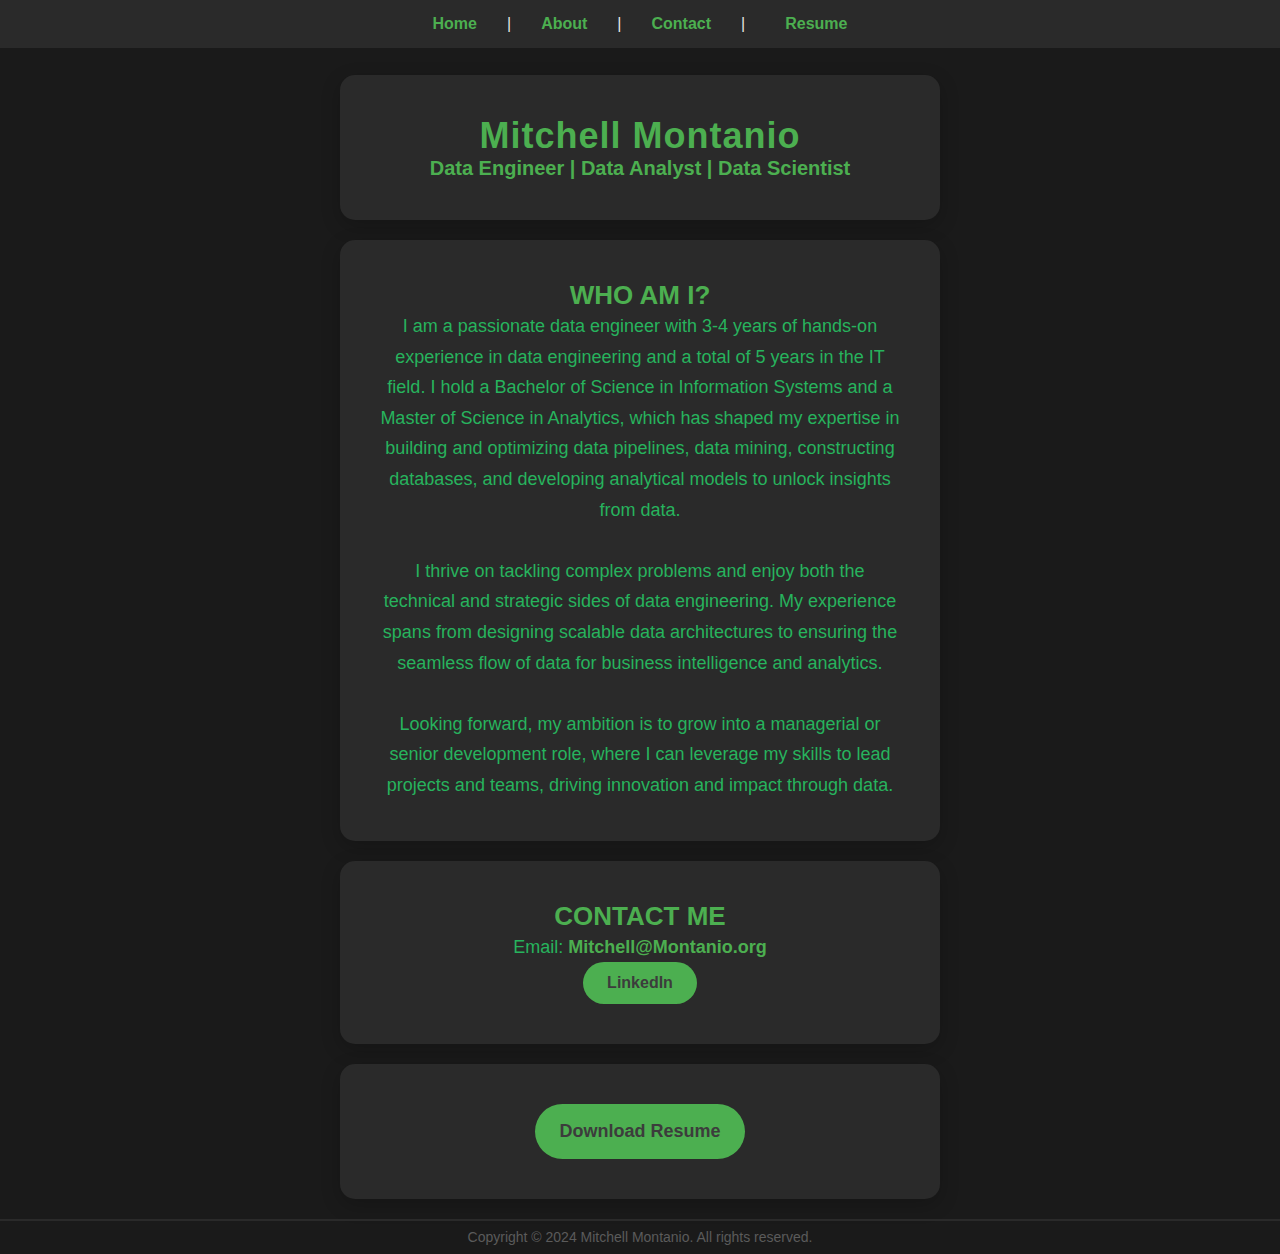
==== index.html @ 1fa98977 "comments and copyright adjustment" ====
<!DOCTYPE html>
<html lang="en">
<head>
    <meta charset="UTF-8">
    <meta name="viewport" content="width=device-width, initial-scale=1.0">
    <title>Mitchell Montanio | Professional Data Engineer</title>
    <meta name="description" content="Welcome to Mitchell Montanio's website. Find contact details, and more soon, of an experienced Data Engineer, Analyst, and Scientist.">

    <link rel="icon" type="image/png" href="images/m_favicon.png">
    <link rel="canonical" href="https://www.montanio.org/">
    <link rel="stylesheet" href="css/styles.css">

    <!-- JSON-LD Markup -->
    <script type="application/ld+json">
        {
          "@context": "https://schema.org",
          "@type": "Person",
          "name": "Mitchell Montanio",
          "jobTitle": "Data Engineer",
          "url": "www.montanio.org",
          "email": "mailto:mitchell@montanio.org",
          "sameAs": [
            "https://www.linkedin.com/in/mitchell-montanio-95920b151/"
          ]
        }
    </script>
</head>
<body>
    <!-- Container for entire page -->
    <div class="page-container">
        <!-- Header -->
        <header class="navbar">
            <!-- <h1>Website Title</h1> -->
            <ul class="nav-links">
                <li><a href="#home">Home</a></li>
                <li>|</li>
                <li><a href="#about">About</a></li>
                <li>|</li>
                <li><a href="#contact">Contact</a></li>
                <li>|</li>
                <li><a href="#resume">Resume</a></li>
            </ul>
        </header>

        <!-- Main Content -->
        <main class="content">
            <div class="parent-container">
                <div class="container" id="home">
                    <h1>Mitchell Montanio</h1>
                    <h3>Data Engineer | Data Analyst | Data Scientist</h3>
                </div>
                <div class="container" id="about">
                    <h2>WHO AM I?</h2>
                    <p>
                        I am a passionate data engineer with 3-4 years of hands-on experience in data engineering and a total of 5 years in the IT field. I hold a Bachelor of Science in Information Systems and a Master of Science in Analytics, which has shaped my expertise in building and optimizing data pipelines, data mining, constructing databases, and developing analytical models to unlock insights from data.<br><br>
                        
                        I thrive on tackling complex problems and enjoy both the technical and strategic sides of data engineering. My experience spans from designing scalable data architectures to ensuring the seamless flow of data for business intelligence and analytics.<br><br>
                        
                        Looking forward, my ambition is to grow into a managerial or senior development role, where I can leverage my skills to lead projects and teams, driving innovation and impact through data.
                    </p>
                    
                </div>
                <div class="container" id="contact">
                    <h2>CONTACT ME</h2>
                    <p>Email: <a href="mailto:mitchell@montanio.org">Mitchell@Montanio.org</a></p>
                    <!-- <p class="social-links"> -->
                        <a href="https://www.linkedin.com/in/mitchell-montanio-95920b151/" target="_blank", class="button-link">LinkedIn</a>
                    <!-- </p> -->
                </div>
                <div class="container" id="resume">
                    <p><a href="documents/resume.pdf" target="_blank" class="button-link">Download Resume</a></p>
                </div>
            </div>
        </main>

        <!-- Footer -->
        <hr class="custom-hr">
        
        <footer class="footer">
            <div class="footer-container">
                <p>Copyright &copy; 2024 Mitchell Montanio. All rights reserved.</p>
            </div>
        </footer>
    </div>

    <!-- JavaScript -->
    <script>
        document.querySelectorAll('.nav-links a').forEach(anchor => {
            anchor.addEventListener('click', function (e) {
                e.preventDefault();

                const targetId = this.getAttribute('href');
                const targetElement = document.querySelector(targetId);

                const offsetPosition = targetElement.getBoundingClientRect().top + window.pageYOffset - 80; // Adjust the offset value

                window.scrollTo({
                    top: offsetPosition,
                    behavior: 'smooth' // Smooth scrolling effect
                });
            });
        });
    </script>
</body>
</html>
---- css/styles.css ----
/* Reset CSS */
* {
    margin: 0;
    padding: 0;
    box-sizing: border-box; /* Ensures padding and border are included in the width */
}

/* Flexbox layout for the entire page */
.page-container {
    display: flex;
    flex-direction: column;
    min-height: 100vh; /* Ensure the page container takes the full viewport height */
}

/* General Styles */
html, body {
    height: 100%;
    margin: 0; 
    display: flex; 
    flex-direction: column;
}

body {
    font-family: 'Helvetica Neue', Arial, sans-serif;
    background-color: #1a1a1a; /* Dark background */
    color: #E5E5E5; /* Light grey for text */
}

/* Header Class */
.header {
    padding: 20px;
    flex-shrink: 0; /* Prevent header from shrinking */
}

/* Navbar Styles */
.navbar {
    position: fixed; /* Fixes the navbar to the top */
    top: 0; /* Position at the top */
    left: 0; /* Align to the left */
    right: 0; /* Align to the right */
    background-color: #2a2a2a; /* Dark background for the navbar */
    padding: 15px; /* Spacing around the navbar */
    text-align: center; /* Center the items */
    z-index: 1000; /* Ensure it is above other content */
    width: 100%;
    overflow: hidden;
}

/* Navigation Links */
.nav-links {
    list-style: none; /* Remove bullets from list */
    padding: 0; /* Remove default padding */
    margin: 0;
    display: flex; /* Use flexbox for horizontal layout */
    justify-content: center; /* Center items */
    align-items: center; /* Align items vertically */
    flex-wrap: wrap;
}

/* Navigation Link Styles */
.nav-links li {
    margin: 0 10px; /* Space between items */
}

.nav-links a {
    color: #4CAF50; /* Color for links */
    text-decoration: none; /* Remove underline */
    font-weight: bold; /* Bold text */
    transition: color 0.3s ease; /* Smooth color transition */
}

.nav-links a:hover {
    color: #76c7c0; /* Change color on hover */
}

/* Separator Styles */
.nav-links li:not(:last-child) {
    position: relative; /* Required for proper placement of separator */
    padding-right: 10px; /* Space between link and separator */
}

.nav-links li:last-child {
    padding-left: 10px; /* Space before the last item */
}

/* Main Content Container */
.parent-container {
    flex: 1; /* Allow parent container to grow and fill space */
    margin-top: 75px;
}

/* Container for the content */
.container {
    background-color: #2a2a2a; /* Dark grey background */
    padding: 40px;
    border-radius: 15px;
    box-shadow: 0 6px 20px rgba(0, 0, 0, 0.2);
    max-width: 600px;
    text-align: center;
    transition: transform 0.4s ease, box-shadow 0.4s ease;
    width: 100%; /* Ensure it stretches across */
    margin: 20px auto; /* Center container with margin */
}

/* Hover effect */
.container:hover {
    transform: translateY(-5px);
    box-shadow: 0 10px 30px rgba(0, 0, 0, 0.3);
}

/* Heading and Subheading Styles */
h1 {
    font-size: 36px;
    color: #4CAF50; /* Dark green for main heading */
    letter-spacing: 1px;
}

h2 {
    font-size: 26px;
    color: #4CAF50; /* Dark green */
}

h3 {
    font-size: 20px;
    color: #4CAF50; /* Dark green */
}

/* Paragraph Styles */
p {
    font-size: 18px;
    color: #27b35d; /* Lighter greenish color */
    line-height: 1.7;
}

/* Link Styles */
a {
    color: #4CAF50; /* Teal for links */
    text-decoration: none;
    font-weight: 600;
}

a:hover {
    text-decoration: underline;
    color: #76c7c0; /* Dark green on hover */
}

/* Button-like link for the resume */
.button-link {
    display: inline-block;
    padding: 12px 24px;
    border-radius: 30px;
    background-color: #4CAF50; /* Dark background for button */
    color: #3c3c3c; /* Teal for button text */
    font-weight: bold;
    transition: background-color 0.3s ease;
}

.button-link:hover {
    background-color: #76c7c0; /* Dark green hover effect */
    color: #1a1a1a; /* Dark text color */
}

/* Social Media Icons */
.social-links a {
    margin: 0 15px;
    font-size: 24px;
    color: #4CAF50; /* Teal for social links */
}

.social-links a:hover {
    color: #76c7c0; /* Dark green on hover */
}

/* Media Queries for responsiveness */
@media (max-width: 600px) {
    .navbar {
        padding: 10px; /* Less padding for mobile */
    }

    .nav-links li {
        margin: 0 5px; /* Adjust spacing on mobile */
    }

    .nav-links a {
        font-size: 14px; /* Adjust font size for mobile */
    }
    
    body {
        padding: 15px;
    }

    .container {
        padding: 30px;
    }

    h1 {
        font-size: 28px;
    }
    
    h2 {
        font-size: 22px;
    }

    h3 {
        font-size: 18px;
    }

    p {
        font-size: 16px;
        margin: 0;
        padding: 0;
    }

    .button-link {
        padding: 10px 20px;
    }

    .image-container {
        border: 1em solid black; /* Scale down the border for smaller screens */
        max-width: 100%; /* Adjust the container width */
    }
}

/* Footer Styles */
.footer {
    /* background-color: #2a2a2a;  */
    padding: 5px; 
    text-align: center; 
    width: 100%; /* Ensure the footer spans the full width */
    flex-shrink: 0; /* Prevent footer from shrinking */
}

.footer-container {
    width: 100%; /* Max width for the footer content */
    margin: 0 auto; 
    padding: 0 20px;
}

.footer-container p {
    margin: 0; 
    font-size: 14px;
    color: #5b5b5b;
}

/* Footer Links */
.footer a {
    color: #4CAF50; /* Teal for footer links */
    text-decoration: none; /* Remove underline */
    margin: 0 10px; 
    font-size: 14px;
}

.footer a:hover {
    text-decoration: underline; /* Underline on hover */
    color: #76c7c0; /* Dark green on hover */
}

.custom-hr {
    border: 1px solid #2a2a2a;
}

.image-container {
    display: flex; /* Use flexbox to center the image */
    justify-content: center; /* Center the image horizontally */
    align-items: center; /* Center the image vertically */
    border: 5vw solid black; /* 5px black border */
    margin: 20px auto; /* Center the container and add vertical spacing */
    max-width: 50%; /* Optional: Limit the container width */
}

img {
    max-width: 100%; /* Ensure the image is responsive within its container */
    height: auto; /* Maintain aspect ratio */
    display: block; /* Ensures no extra space below the image */
}
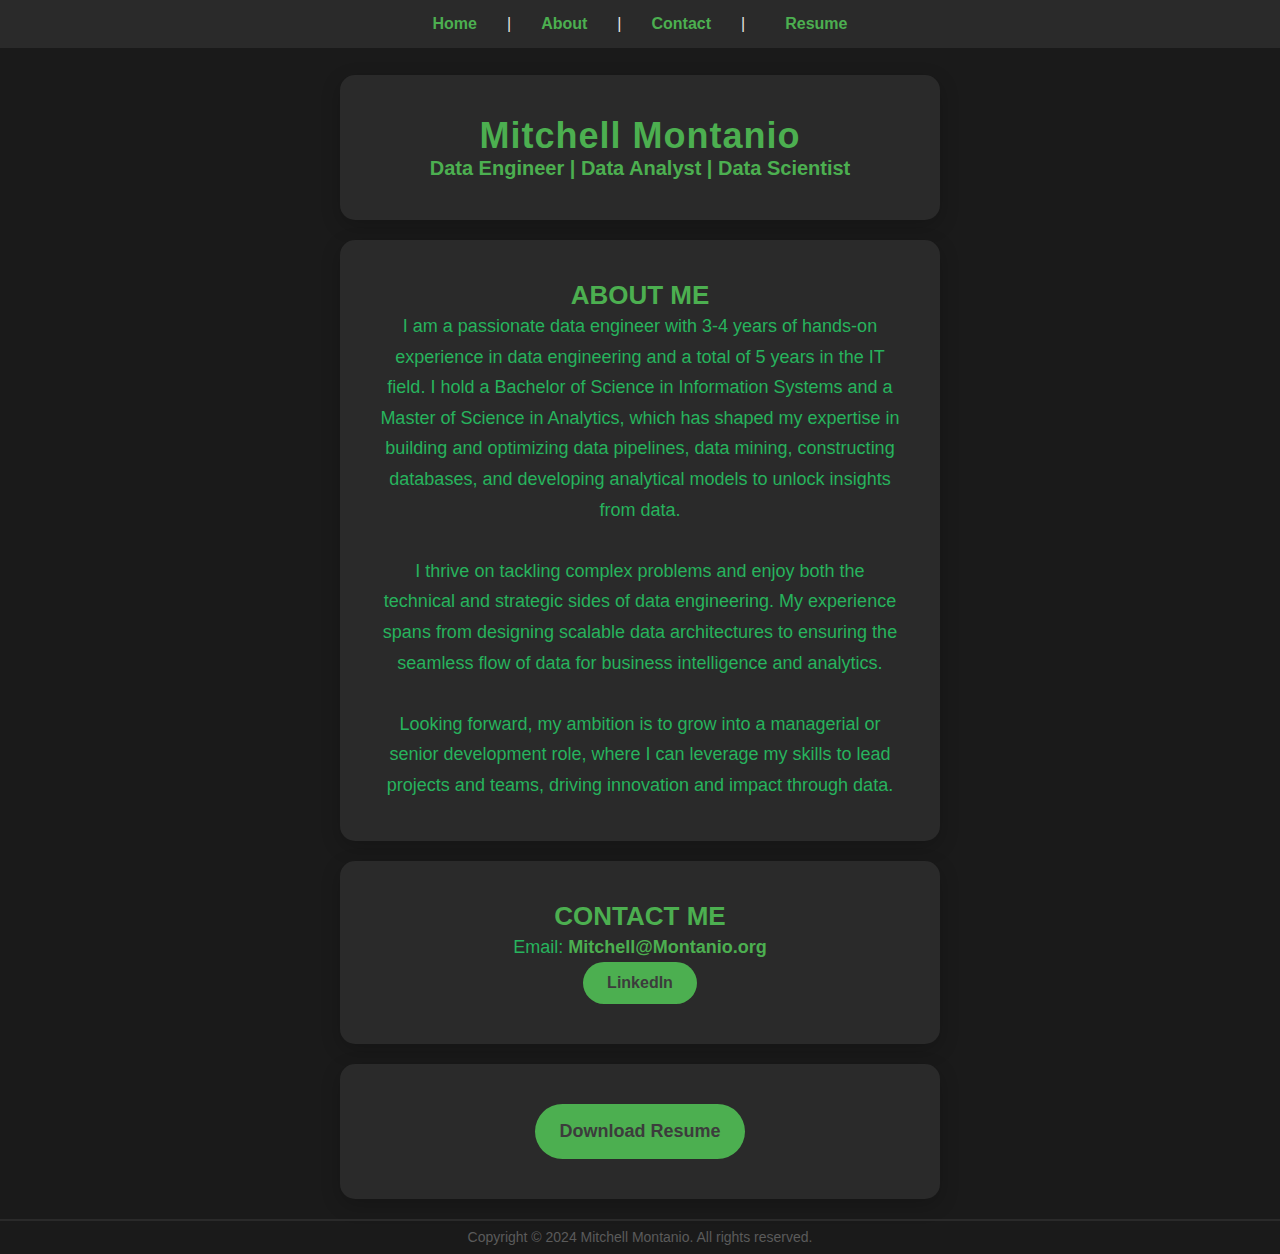
==== commit 5d6dff96: "who am i to about me" ====
--- a/index.html
+++ b/index.html
@@ -6,7 +6,7 @@
     <title>Mitchell Montanio | Professional Data Engineer</title>
     <meta name="description" content="Welcome to Mitchell Montanio's website. Find contact details, and more soon, of an experienced Data Engineer, Analyst, and Scientist.">
 
-    <link rel="icon" type="image/png" href="images/m_favicon.png">
+    <link rel="icon" type="image/png" href="images/m_favicon_simple_t.png">
     <link rel="canonical" href="https://www.montanio.org/">
     <link rel="stylesheet" href="css/styles.css">
 
@@ -50,7 +50,7 @@
                     <h3>Data Engineer | Data Analyst | Data Scientist</h3>
                 </div>
                 <div class="container" id="about">
-                    <h2>WHO AM I?</h2>
+                    <h2>ABOUT ME</h2>
                     <p>
                         I am a passionate data engineer with 3-4 years of hands-on experience in data engineering and a total of 5 years in the IT field. I hold a Bachelor of Science in Information Systems and a Master of Science in Analytics, which has shaped my expertise in building and optimizing data pipelines, data mining, constructing databases, and developing analytical models to unlock insights from data.<br><br>
                         
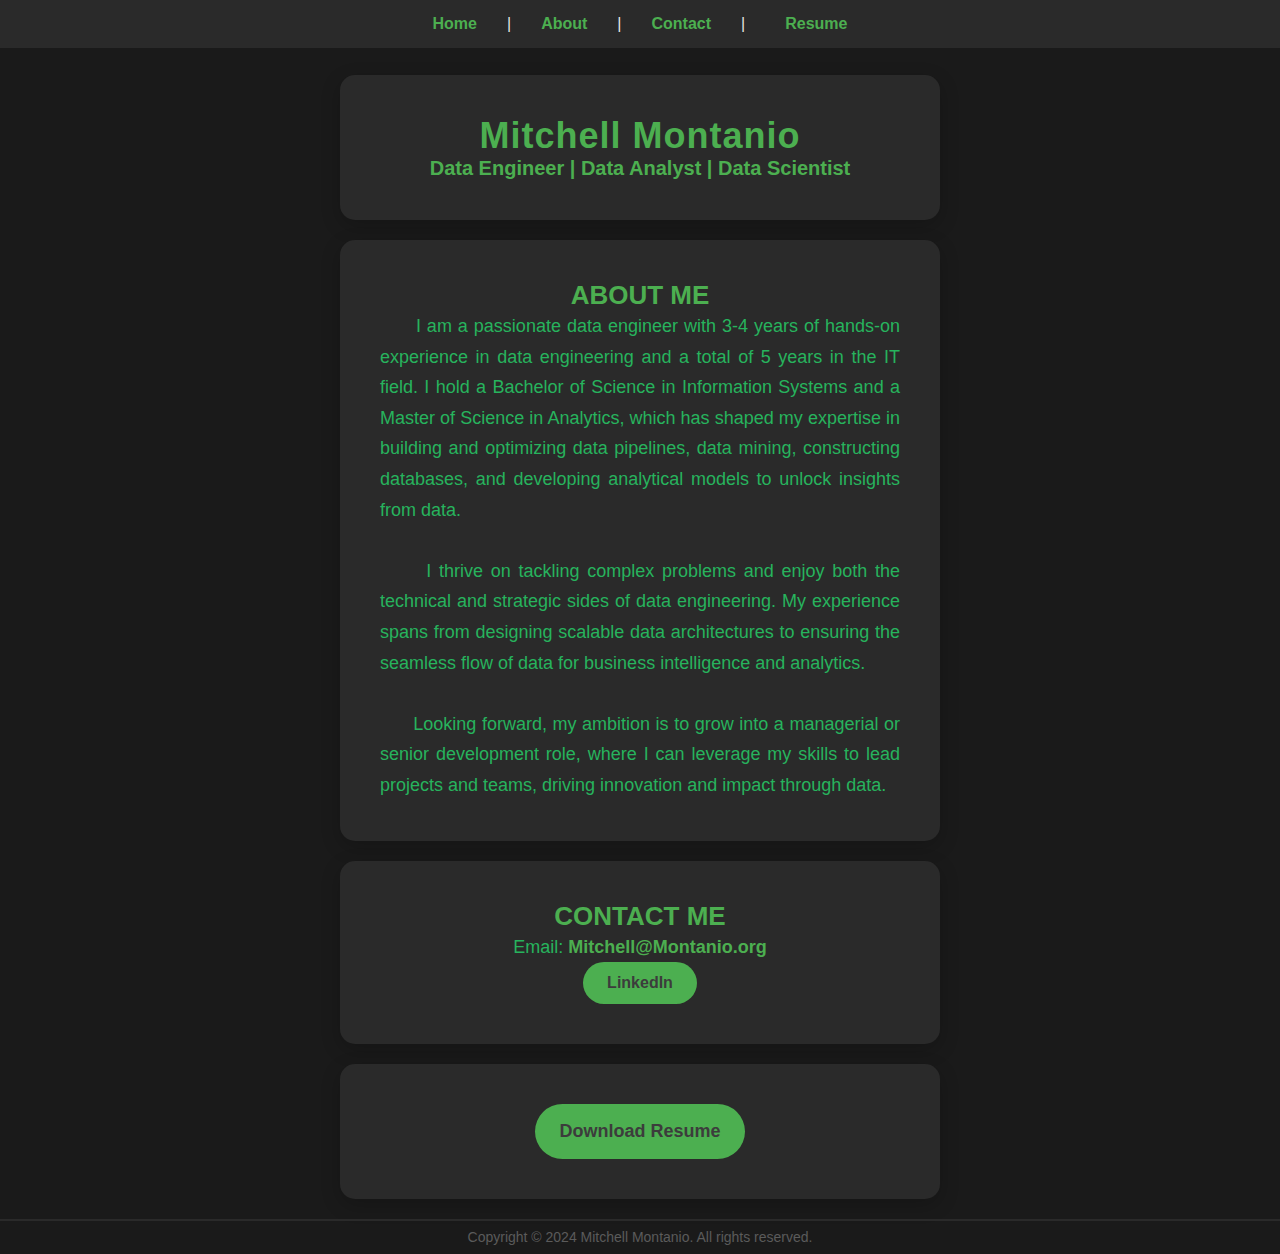
==== commit 274b6de1: "update spacing in about me paragraph" ====
--- a/index.html
+++ b/index.html
@@ -51,11 +51,12 @@
                 </div>
                 <div class="container" id="about">
                     <h2>ABOUT ME</h2>
-                    <p>
+                    <p style="text-align:justify;">
+                        &nbsp;&nbsp;&nbsp;&nbsp;&nbsp;
                         I am a passionate data engineer with 3-4 years of hands-on experience in data engineering and a total of 5 years in the IT field. I hold a Bachelor of Science in Information Systems and a Master of Science in Analytics, which has shaped my expertise in building and optimizing data pipelines, data mining, constructing databases, and developing analytical models to unlock insights from data.<br><br>
-                        
+                        &nbsp;&nbsp;&nbsp;&nbsp;&nbsp;
                         I thrive on tackling complex problems and enjoy both the technical and strategic sides of data engineering. My experience spans from designing scalable data architectures to ensuring the seamless flow of data for business intelligence and analytics.<br><br>
-                        
+                        &nbsp;&nbsp;&nbsp;&nbsp;&nbsp;
                         Looking forward, my ambition is to grow into a managerial or senior development role, where I can leverage my skills to lead projects and teams, driving innovation and impact through data.
                     </p>
                     
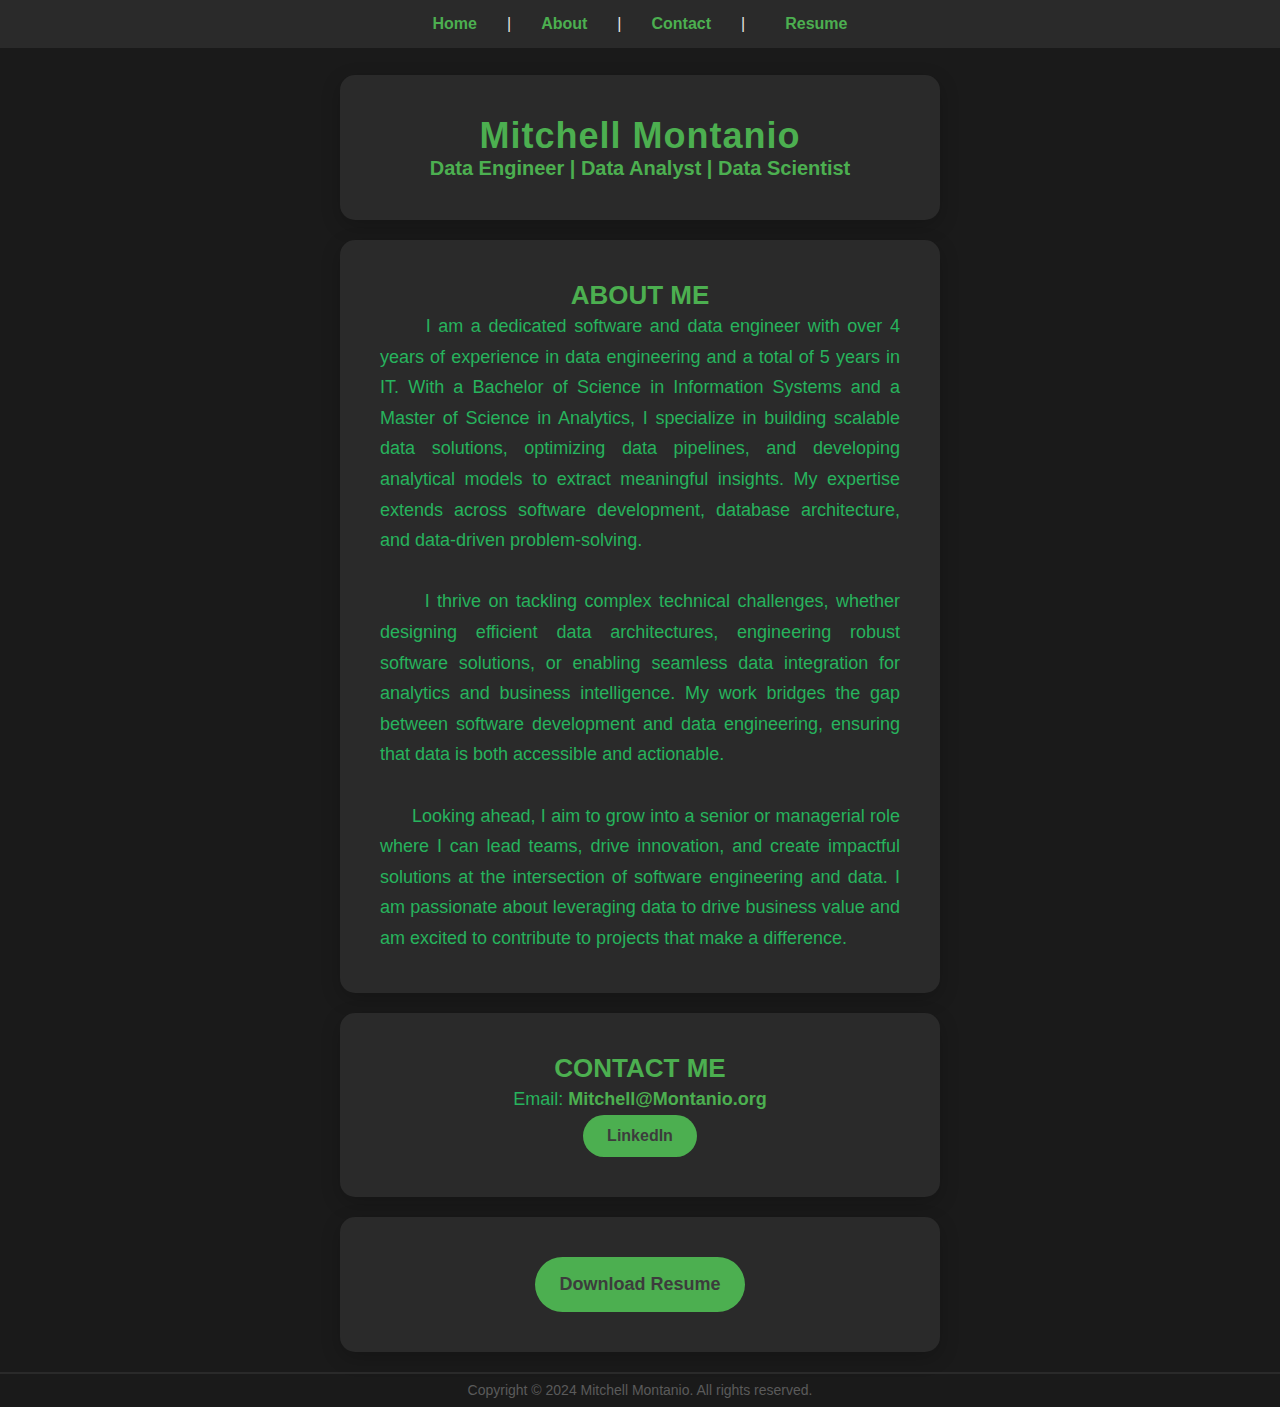
==== commit 181f8e01: "update about me main text" ====
--- a/index.html
+++ b/index.html
@@ -3,7 +3,7 @@
 <head>
     <meta charset="UTF-8">
     <meta name="viewport" content="width=device-width, initial-scale=1.0">
-    <title>Mitchell Montanio | Professional Data Engineer</title>
+    <title>Montanio | Home</title>
     <meta name="description" content="Welcome to Mitchell Montanio's website. Find contact details, and more soon, of an experienced Data Engineer, Analyst, and Scientist.">
 
     <link rel="icon" type="image/png" href="images/m_favicon_simple_t.png">
@@ -53,11 +53,11 @@
                     <h2>ABOUT ME</h2>
                     <p style="text-align:justify;">
                         &nbsp;&nbsp;&nbsp;&nbsp;&nbsp;
-                        I am a passionate data engineer with 3-4 years of hands-on experience in data engineering and a total of 5 years in the IT field. I hold a Bachelor of Science in Information Systems and a Master of Science in Analytics, which has shaped my expertise in building and optimizing data pipelines, data mining, constructing databases, and developing analytical models to unlock insights from data.<br><br>
+                        I am a dedicated software and data engineer with over 4 years of experience in data engineering and a total of 5 years in IT. With a Bachelor of Science in Information Systems and a Master of Science in Analytics, I specialize in building scalable data solutions, optimizing data pipelines, and developing analytical models to extract meaningful insights. My expertise extends across software development, database architecture, and data-driven problem-solving.<br><br>
                         &nbsp;&nbsp;&nbsp;&nbsp;&nbsp;
-                        I thrive on tackling complex problems and enjoy both the technical and strategic sides of data engineering. My experience spans from designing scalable data architectures to ensuring the seamless flow of data for business intelligence and analytics.<br><br>
+                        I thrive on tackling complex technical challenges, whether designing efficient data architectures, engineering robust software solutions, or enabling seamless data integration for analytics and business intelligence. My work bridges the gap between software development and data engineering, ensuring that data is both accessible and actionable.<br><br>
                         &nbsp;&nbsp;&nbsp;&nbsp;&nbsp;
-                        Looking forward, my ambition is to grow into a managerial or senior development role, where I can leverage my skills to lead projects and teams, driving innovation and impact through data.
+                        Looking ahead, I aim to grow into a senior or managerial role where I can lead teams, drive innovation, and create impactful solutions at the intersection of software engineering and data. I am passionate about leveraging data to drive business value and am excited to contribute to projects that make a difference.
                     </p>
                     
                 </div>
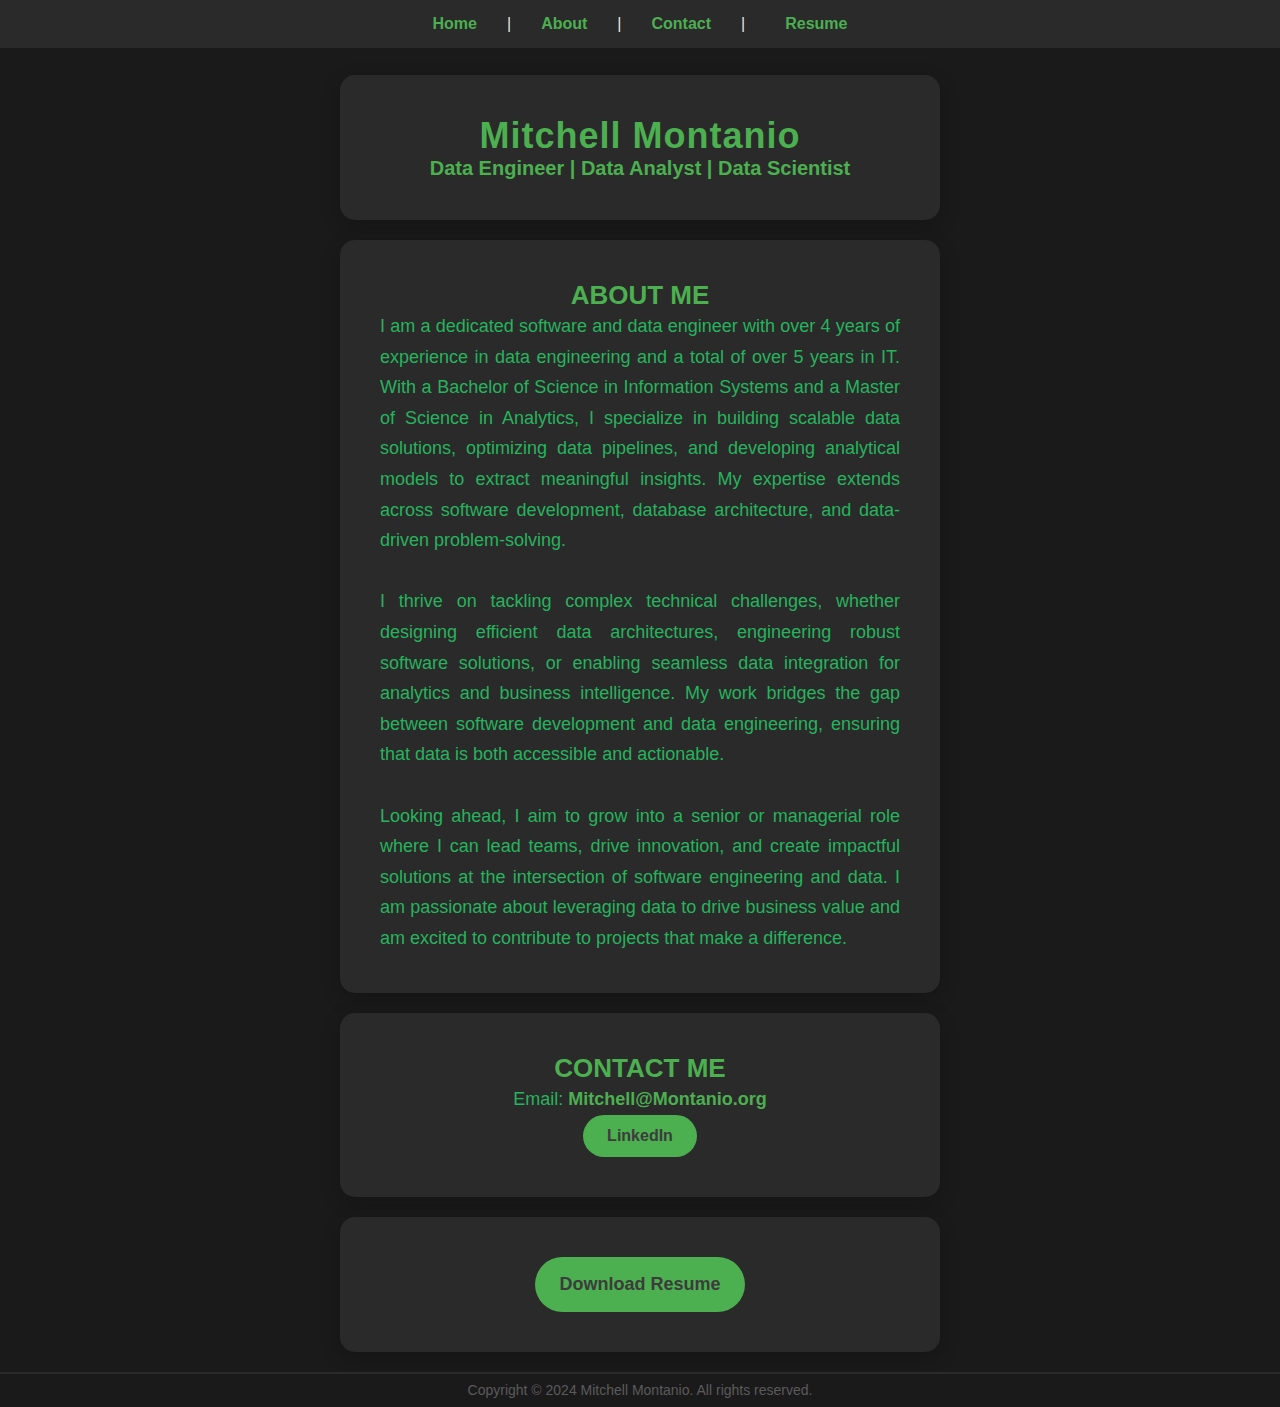
==== commit 6bbf11e0: "remove indentations" ====
--- a/index.html
+++ b/index.html
@@ -52,11 +52,8 @@
                 <div class="container" id="about">
                     <h2>ABOUT ME</h2>
                     <p style="text-align:justify;">
-                        &nbsp;&nbsp;&nbsp;&nbsp;&nbsp;
-                        I am a dedicated software and data engineer with over 4 years of experience in data engineering and a total of 5 years in IT. With a Bachelor of Science in Information Systems and a Master of Science in Analytics, I specialize in building scalable data solutions, optimizing data pipelines, and developing analytical models to extract meaningful insights. My expertise extends across software development, database architecture, and data-driven problem-solving.<br><br>
-                        &nbsp;&nbsp;&nbsp;&nbsp;&nbsp;
+                        I am a dedicated software and data engineer with over 4 years of experience in data engineering and a total of over 5 years in IT. With a Bachelor of Science in Information Systems and a Master of Science in Analytics, I specialize in building scalable data solutions, optimizing data pipelines, and developing analytical models to extract meaningful insights. My expertise extends across software development, database architecture, and data-driven problem-solving.<br><br>
                         I thrive on tackling complex technical challenges, whether designing efficient data architectures, engineering robust software solutions, or enabling seamless data integration for analytics and business intelligence. My work bridges the gap between software development and data engineering, ensuring that data is both accessible and actionable.<br><br>
-                        &nbsp;&nbsp;&nbsp;&nbsp;&nbsp;
                         Looking ahead, I aim to grow into a senior or managerial role where I can lead teams, drive innovation, and create impactful solutions at the intersection of software engineering and data. I am passionate about leveraging data to drive business value and am excited to contribute to projects that make a difference.
                     </p>
                     
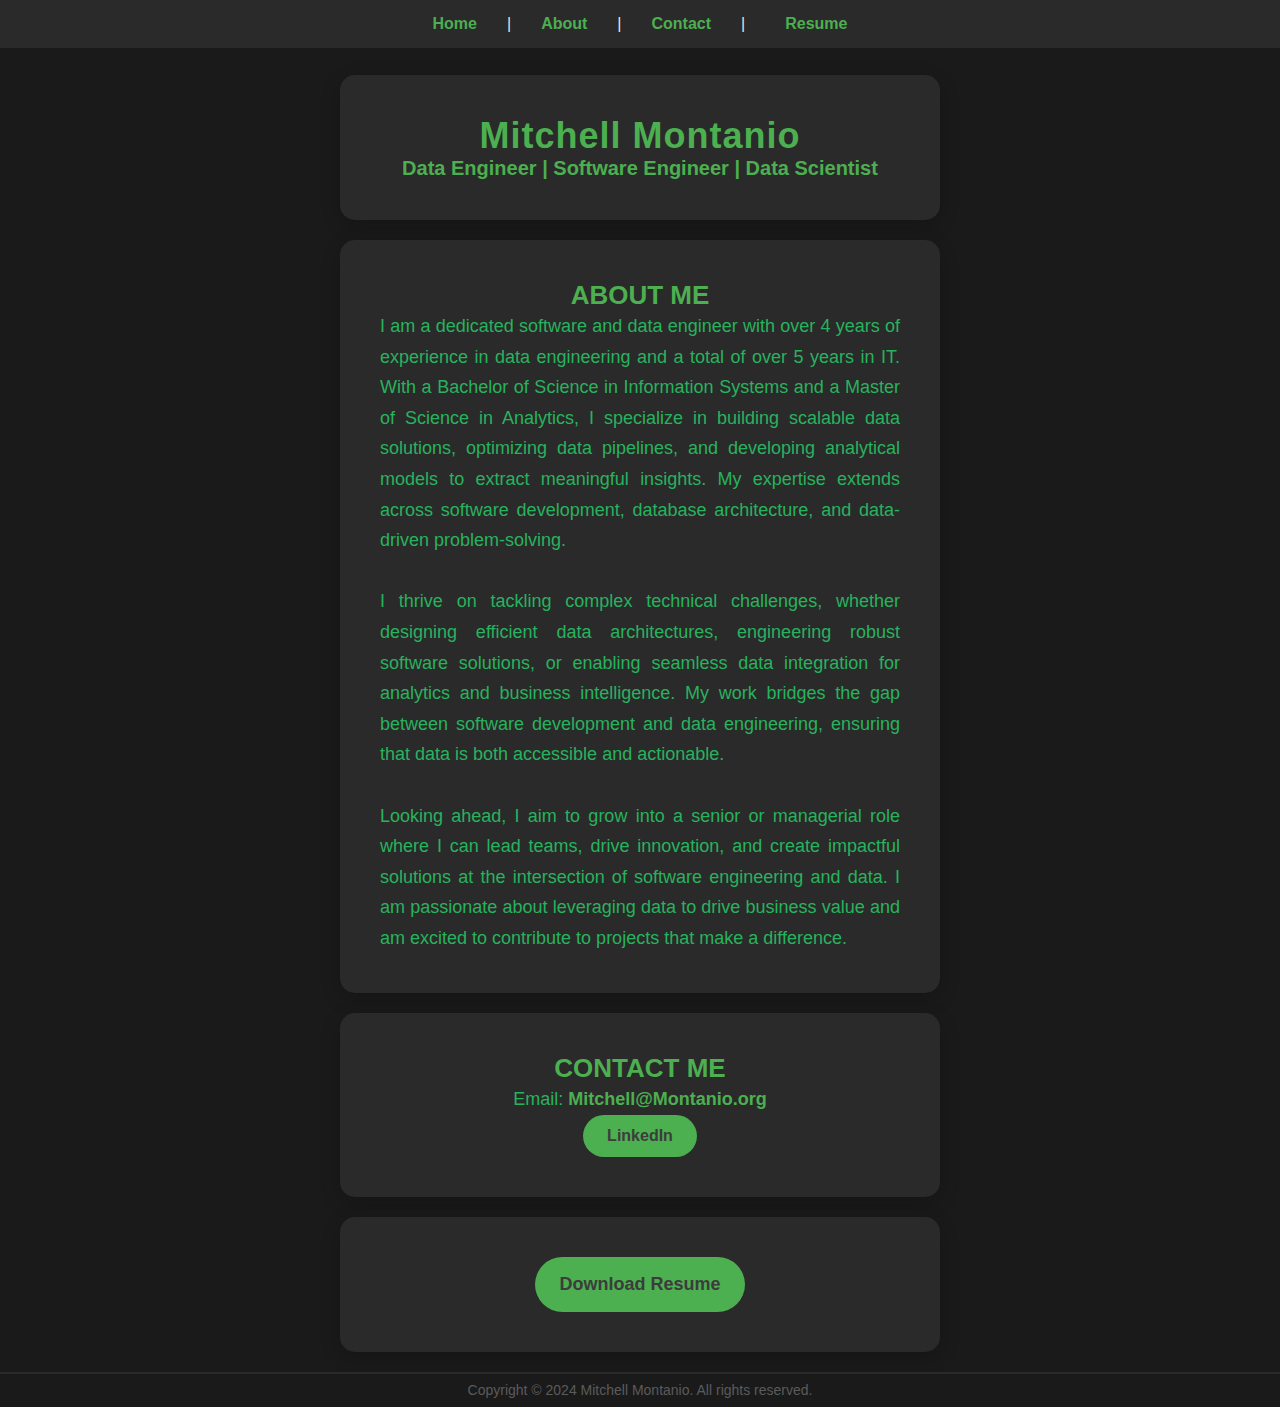
==== commit d7f3e96f: "change roles" ====
--- a/index.html
+++ b/index.html
@@ -47,7 +47,7 @@
             <div class="parent-container">
                 <div class="container" id="home">
                     <h1>Mitchell Montanio</h1>
-                    <h3>Data Engineer | Data Analyst | Data Scientist</h3>
+                    <h3>Data Engineer | Software Engineer | Data Scientist</h3>
                 </div>
                 <div class="container" id="about">
                     <h2>ABOUT ME</h2>
